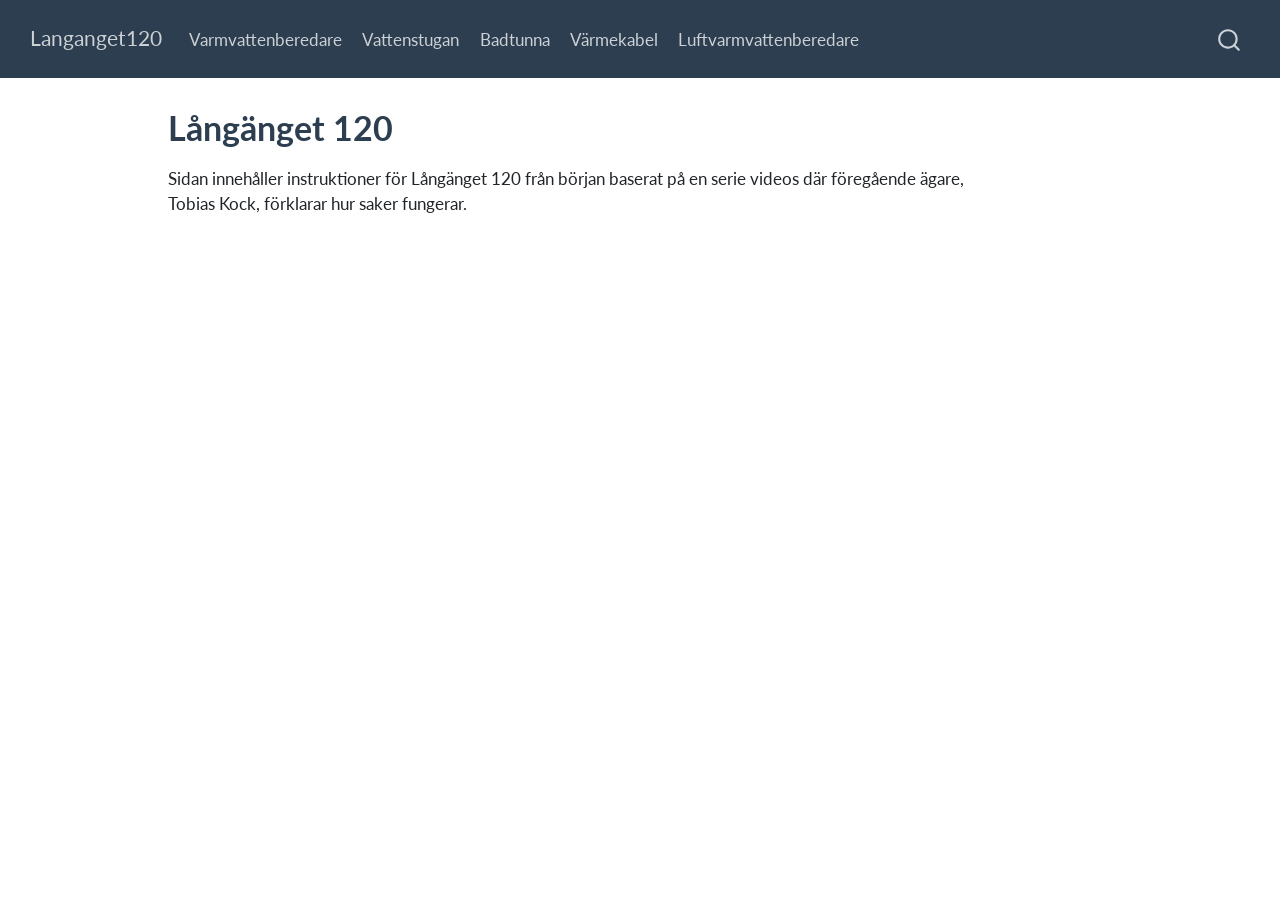
==== index.html @ 1c61ec38 "Built site for gh-pages" ====
<!DOCTYPE html>
<html xmlns="http://www.w3.org/1999/xhtml" lang="sv" xml:lang="sv"><head>

<meta charset="utf-8">
<meta name="generator" content="quarto-1.9.38">

<meta name="viewport" content="width=device-width, initial-scale=1.0, user-scalable=yes">


<title>Långänget 120 – Langanget120</title>
<style>
/* Default styles provided by pandoc.
** See https://pandoc.org/MANUAL.html#variables-for-html for config info.
*/
code{white-space: pre-wrap;}
span.smallcaps{font-variant: small-caps;}
div.columns{display: flex; gap: min(4vw, 1.5em);}
div.column{flex: auto; overflow-x: auto;}
div.hanging-indent{margin-left: 1.5em; text-indent: -1.5em;}
ul.task-list{list-style: none;}
ul.task-list li input[type="checkbox"] {
  width: 0.8em;
  margin: 0 0.8em 0.2em -1em; /* quarto-specific, see https://github.com/quarto-dev/quarto-cli/issues/4556 */ 
  vertical-align: middle;
}
</style>


<script src="site_libs/quarto-nav/quarto-nav.js"></script>
<script src="site_libs/quarto-nav/headroom.min.js"></script>
<script src="site_libs/clipboard/clipboard.min.js"></script>
<script src="site_libs/quarto-search/autocomplete.umd.js"></script>
<script src="site_libs/quarto-search/fuse.min.js"></script>
<script src="site_libs/quarto-search/quarto-search.js"></script>
<meta name="quarto:offset" content="./">
<script src="site_libs/quarto-html/quarto.js" type="module"></script>
<script src="site_libs/quarto-html/tabsets/tabsets.js" type="module"></script>
<script src="site_libs/quarto-html/popper.min.js"></script>
<script src="site_libs/quarto-html/tippy.umd.min.js"></script>
<script src="site_libs/quarto-html/anchor.min.js"></script>
<link href="site_libs/quarto-html/tippy.css" rel="stylesheet">
<link href="site_libs/quarto-html/quarto-syntax-highlighting-15634bcf2e68342d4ad2dfa704d543f6.css" rel="stylesheet" class="quarto-color-scheme" id="quarto-text-highlighting-styles">
<link href="site_libs/quarto-html/quarto-syntax-highlighting-dark-0a6b7249c26820e032cb0bd839ff02b1.css" rel="stylesheet" class="quarto-color-scheme quarto-color-alternate" id="quarto-text-highlighting-styles">
<link href="site_libs/quarto-html/quarto-syntax-highlighting-15634bcf2e68342d4ad2dfa704d543f6.css" rel="stylesheet" class="quarto-color-scheme-extra" id="quarto-text-highlighting-styles">
<script src="site_libs/bootstrap/bootstrap.min.js"></script>
<link href="site_libs/bootstrap/bootstrap-icons.css" rel="stylesheet">
<link href="site_libs/bootstrap/bootstrap-d584230e92ecc901ea8b048067ba2756.min.css" rel="stylesheet" append-hash="true" class="quarto-color-scheme" id="quarto-bootstrap" data-mode="light">
<link href="site_libs/bootstrap/bootstrap-dark-984178a222c619e44ca9eaa3759b5413.min.css" rel="stylesheet" append-hash="true" class="quarto-color-scheme quarto-color-alternate" id="quarto-bootstrap" data-mode="light">
<link href="site_libs/bootstrap/bootstrap-d584230e92ecc901ea8b048067ba2756.min.css" rel="stylesheet" append-hash="true" class="quarto-color-scheme-extra" id="quarto-bootstrap" data-mode="light">
<script id="quarto-search-options" type="application/json">{
  "location": "navbar",
  "copy-button": false,
  "collapse-after": 3,
  "panel-placement": "end",
  "type": "overlay",
  "limit": 50,
  "keyboard-shortcut": [
    "f",
    "/",
    "s"
  ],
  "show-item-context": false,
  "language": {
    "search-no-results-text": "Inget resultat",
    "search-matching-documents-text": "matchande dokument",
    "search-copy-link-title": "Kopiera länk för att söka",
    "search-hide-matches-text": "Göm ytterligare resultat",
    "search-more-match-text": "annat resultat i detta dokument",
    "search-more-matches-text": "fler resultat i detta dokument",
    "search-clear-button-title": "Rensa",
    "search-text-placeholder": "",
    "search-detached-cancel-button-title": "Avbryt",
    "search-submit-button-title": "Verkställ",
    "search-label": "Sök"
  }
}</script>


<link rel="stylesheet" href="styles.css">
</head>

<body class="nav-fixed quarto-light">

<div id="quarto-search-results"></div>
  <header id="quarto-header" class="headroom fixed-top">
    <nav class="navbar navbar-expand-lg " data-bs-theme="dark">
      <div class="navbar-container container-fluid">
      <div class="navbar-brand-container mx-auto">
    <a class="navbar-brand" href="./index.html">
    <span class="navbar-title">Langanget120</span>
    </a>
  </div>
            <div id="quarto-search" class="" title="Sök"></div>
          <button class="navbar-toggler" type="button" data-bs-toggle="collapse" data-bs-target="#navbarCollapse" aria-controls="navbarCollapse" role="menu" aria-expanded="false" aria-label="Skifta navigering" onclick="if (window.quartoToggleHeadroom) { window.quartoToggleHeadroom(); }">
  <span class="navbar-toggler-icon"></span>
</button>
          <div class="collapse navbar-collapse" id="navbarCollapse">
            <ul class="navbar-nav navbar-nav-scroll me-auto">
  <li class="nav-item">
    <a class="nav-link" href="./varmvattenberedare.html"> 
<span class="menu-text">Varmvattenberedare</span></a>
  </li>  
  <li class="nav-item">
    <a class="nav-link" href="./vattenstugan.html"> 
<span class="menu-text">Vattenstugan</span></a>
  </li>  
  <li class="nav-item">
    <a class="nav-link" href="./badtunna.html"> 
<span class="menu-text">Badtunna</span></a>
  </li>  
  <li class="nav-item">
    <a class="nav-link" href="./värmekabel.html"> 
<span class="menu-text">Värmekabel</span></a>
  </li>  
  <li class="nav-item">
    <a class="nav-link" href="./luftvarmvattenberedare.html"> 
<span class="menu-text">Luftvarmvattenberedare</span></a>
  </li>  
</ul>
          </div> <!-- /navcollapse -->
            <div class="quarto-navbar-tools">
</div>
      </div> <!-- /container-fluid -->
    </nav>
</header>
<!-- content -->
<div id="quarto-content" class="quarto-container page-columns page-rows-contents page-layout-article page-navbar">
<!-- sidebar -->
<!-- margin-sidebar -->
    <div id="quarto-margin-sidebar" class="sidebar margin-sidebar zindex-bottom">
        
    </div>
<!-- main -->
<main class="content" id="quarto-document-content">

<header id="title-block-header" class="quarto-title-block default">
<div class="quarto-title">
<h1 class="title">Långänget 120</h1>
</div>



<div class="quarto-title-meta">

    
  
    
  </div>
  


</header>


<p>Sidan innehåller instruktioner för Långänget 120 från början baserat på en serie videos där föregående ägare, Tobias Kock, förklarar hur saker fungerar.</p>
<!--
git add -A && git commit -m "Describe the change" && git push   # source
quarto publish gh-pages                                         # site
-->



</main> <!-- /main -->
<script id="quarto-html-after-body" type="application/javascript">
  window.document.addEventListener("DOMContentLoaded", function (event) {
    const icon = "";
    const anchorJS = new window.AnchorJS();
    anchorJS.options = {
      placement: 'right',
      icon: icon
    };
    anchorJS.add('.anchored');
    const isCodeAnnotation = (el) => {
      for (const clz of el.classList) {
        if (clz.startsWith('code-annotation-')) {                     
          return true;
        }
      }
      return false;
    }
    const onCopySuccess = function(e) {
      // button target
      const button = e.trigger;
      // don't keep focus
      button.blur();
      // flash "checked"
      button.classList.add('code-copy-button-checked');
      var currentTitle = button.getAttribute("title");
      button.setAttribute("title", "Kopierat!");
      let tooltip;
      if (window.bootstrap) {
        button.setAttribute("data-bs-toggle", "tooltip");
        button.setAttribute("data-bs-placement", "left");
        button.setAttribute("data-bs-title", "Kopierat!");
        tooltip = new bootstrap.Tooltip(button, 
          { trigger: "manual", 
            customClass: "code-copy-button-tooltip",
            offset: [0, -8]});
        tooltip.show();    
      }
      setTimeout(function() {
        if (tooltip) {
          tooltip.hide();
          button.removeAttribute("data-bs-title");
          button.removeAttribute("data-bs-toggle");
          button.removeAttribute("data-bs-placement");
        }
        button.setAttribute("title", currentTitle);
        button.classList.remove('code-copy-button-checked');
      }, 1000);
      // clear code selection
      e.clearSelection();
    }
    const getTextToCopy = function(trigger) {
      const outerScaffold = trigger.parentElement.cloneNode(true);
      const codeEl = outerScaffold.querySelector('code');
      for (const childEl of codeEl.children) {
        if (isCodeAnnotation(childEl)) {
          childEl.remove();
        }
      }
      return codeEl.innerText;
    }
    const clipboard = new window.ClipboardJS('.code-copy-button:not([data-in-quarto-modal])', {
      text: getTextToCopy
    });
    clipboard.on('success', onCopySuccess);
    if (window.document.getElementById('quarto-embedded-source-code-modal')) {
      const clipboardModal = new window.ClipboardJS('.code-copy-button[data-in-quarto-modal]', {
        text: getTextToCopy,
        container: window.document.getElementById('quarto-embedded-source-code-modal')
      });
      clipboardModal.on('success', onCopySuccess);
    }
      var localhostRegex = new RegExp(/^(?:http|https):\/\/localhost\:?[0-9]*\//);
      var mailtoRegex = new RegExp(/^mailto:/);
        var filterRegex = new RegExp('/' + window.location.host + '/');
      var isInternal = (href) => {
          return filterRegex.test(href) || localhostRegex.test(href) || mailtoRegex.test(href);
      }
      // Inspect non-navigation links and adorn them if external
     var links = window.document.querySelectorAll('a[href]:not(.nav-link):not(.navbar-brand):not(.toc-action):not(.sidebar-link):not(.sidebar-item-toggle):not(.pagination-link):not(.no-external):not([aria-hidden]):not(.dropdown-item):not(.quarto-navigation-tool):not(.about-link)');
      for (var i=0; i<links.length; i++) {
        const link = links[i];
        if (!isInternal(link.href)) {
          // undo the damage that might have been done by quarto-nav.js in the case of
          // links that we want to consider external
          if (link.dataset.originalHref !== undefined) {
            link.href = link.dataset.originalHref;
          }
        }
      }
    function tippyHover(el, contentFn, onTriggerFn, onUntriggerFn) {
      const config = {
        allowHTML: true,
        maxWidth: 500,
        delay: 100,
        arrow: false,
        appendTo: function(el) {
            return el.parentElement;
        },
        interactive: true,
        interactiveBorder: 10,
        theme: 'quarto',
        placement: 'bottom-start',
      };
      if (contentFn) {
        config.content = contentFn;
      }
      if (onTriggerFn) {
        config.onTrigger = onTriggerFn;
      }
      if (onUntriggerFn) {
        config.onUntrigger = onUntriggerFn;
      }
      window.tippy(el, config); 
    }
    const noterefs = window.document.querySelectorAll('a[role="doc-noteref"]');
    for (var i=0; i<noterefs.length; i++) {
      const ref = noterefs[i];
      tippyHover(ref, function() {
        // use id or data attribute instead here
        let href = ref.getAttribute('data-footnote-href') || ref.getAttribute('href');
        try { href = new URL(href).hash; } catch {}
        const id = href.replace(/^#\/?/, "");
        const note = window.document.getElementById(id);
        if (note) {
          return note.innerHTML;
        } else {
          return "";
        }
      });
    }
    const xrefs = window.document.querySelectorAll('a.quarto-xref');
    const processXRef = (id, note) => {
      // Strip column container classes
      const stripColumnClz = (el) => {
        el.classList.remove("page-full", "page-columns");
        if (el.children) {
          for (const child of el.children) {
            stripColumnClz(child);
          }
        }
      }
      stripColumnClz(note)
      if (id === null || id.startsWith('sec-')) {
        // Special case sections, only their first couple elements
        const container = document.createElement("div");
        if (note.children && note.children.length > 2) {
          container.appendChild(note.children[0].cloneNode(true));
          for (let i = 1; i < note.children.length; i++) {
            const child = note.children[i];
            if (child.tagName === "P" && child.innerText === "") {
              continue;
            } else {
              container.appendChild(child.cloneNode(true));
              break;
            }
          }
          if (window.Quarto?.typesetMath) {
            window.Quarto.typesetMath(container);
          }
          return container.innerHTML
        } else {
          if (window.Quarto?.typesetMath) {
            window.Quarto.typesetMath(note);
          }
          return note.innerHTML;
        }
      } else {
        // Remove any anchor links if they are present
        const anchorLink = note.querySelector('a.anchorjs-link');
        if (anchorLink) {
          anchorLink.remove();
        }
        if (window.Quarto?.typesetMath) {
          window.Quarto.typesetMath(note);
        }
        if (note.classList.contains("callout")) {
          return note.outerHTML;
        } else {
          return note.innerHTML;
        }
      }
    }
    for (var i=0; i<xrefs.length; i++) {
      const xref = xrefs[i];
      tippyHover(xref, undefined, function(instance) {
        instance.disable();
        let url = xref.getAttribute('href');
        let hash = undefined; 
        if (url.startsWith('#')) {
          hash = url;
        } else {
          try { hash = new URL(url).hash; } catch {}
        }
        if (hash) {
          const id = hash.replace(/^#\/?/, "");
          const note = window.document.getElementById(id);
          if (note !== null) {
            try {
              const html = processXRef(id, note.cloneNode(true));
              instance.setContent(html);
            } finally {
              instance.enable();
              instance.show();
            }
          } else {
            // See if we can fetch this
            fetch(url.split('#')[0])
            .then(res => res.text())
            .then(html => {
              const parser = new DOMParser();
              const htmlDoc = parser.parseFromString(html, "text/html");
              const note = htmlDoc.getElementById(id);
              if (note !== null) {
                const html = processXRef(id, note);
                instance.setContent(html);
              } 
            }).finally(() => {
              instance.enable();
              instance.show();
            });
          }
        } else {
          // See if we can fetch a full url (with no hash to target)
          // This is a special case and we should probably do some content thinning / targeting
          fetch(url)
          .then(res => res.text())
          .then(html => {
            const parser = new DOMParser();
            const htmlDoc = parser.parseFromString(html, "text/html");
            const note = htmlDoc.querySelector('main.content');
            if (note !== null) {
              // This should only happen for chapter cross references
              // (since there is no id in the URL)
              // remove the first header
              if (note.children.length > 0 && note.children[0].tagName === "HEADER") {
                note.children[0].remove();
              }
              const html = processXRef(null, note);
              instance.setContent(html);
            } 
          }).finally(() => {
            instance.enable();
            instance.show();
          });
        }
      }, function(instance) {
      });
    }
        let selectedAnnoteEl;
        const selectorForAnnotation = ( cell, annotation) => {
          let cellAttr = 'data-code-cell="' + cell + '"';
          let lineAttr = 'data-code-annotation="' +  annotation + '"';
          const selector = 'span[' + cellAttr + '][' + lineAttr + ']';
          return selector;
        }
        const selectCodeLines = (annoteEl) => {
          const doc = window.document;
          const targetCell = annoteEl.getAttribute("data-target-cell");
          const targetAnnotation = annoteEl.getAttribute("data-target-annotation");
          const annoteSpan = window.document.querySelector(selectorForAnnotation(targetCell, targetAnnotation));
          const lines = annoteSpan.getAttribute("data-code-lines").split(",");
          const lineIds = lines.map((line) => {
            return targetCell + "-" + line;
          })
          let top = null;
          let height = null;
          let parent = null;
          if (lineIds.length > 0) {
              //compute the position of the single el (top and bottom and make a div)
              const el = window.document.getElementById(lineIds[0]);
              top = el.offsetTop;
              height = el.offsetHeight;
              parent = el.parentElement.parentElement;
            if (lineIds.length > 1) {
              const lastEl = window.document.getElementById(lineIds[lineIds.length - 1]);
              const bottom = lastEl.offsetTop + lastEl.offsetHeight;
              height = bottom - top;
            }
            if (top !== null && height !== null && parent !== null) {
              // cook up a div (if necessary) and position it 
              let div = window.document.getElementById("code-annotation-line-highlight");
              if (div === null) {
                div = window.document.createElement("div");
                div.setAttribute("id", "code-annotation-line-highlight");
                div.style.position = 'absolute';
                parent.appendChild(div);
              }
              div.style.top = top - 2 + "px";
              div.style.height = height + 4 + "px";
              div.style.left = 0;
              let gutterDiv = window.document.getElementById("code-annotation-line-highlight-gutter");
              if (gutterDiv === null) {
                gutterDiv = window.document.createElement("div");
                gutterDiv.setAttribute("id", "code-annotation-line-highlight-gutter");
                gutterDiv.style.position = 'absolute';
                const codeCell = window.document.getElementById(targetCell);
                const gutter = codeCell.querySelector('.code-annotation-gutter');
                gutter.appendChild(gutterDiv);
              }
              gutterDiv.style.top = top - 2 + "px";
              gutterDiv.style.height = height + 4 + "px";
            }
            selectedAnnoteEl = annoteEl;
          }
        };
        const unselectCodeLines = () => {
          const elementsIds = ["code-annotation-line-highlight", "code-annotation-line-highlight-gutter"];
          elementsIds.forEach((elId) => {
            const div = window.document.getElementById(elId);
            if (div) {
              div.remove();
            }
          });
          selectedAnnoteEl = undefined;
        };
          // Handle positioning of the toggle
      window.addEventListener(
        "resize",
        throttle(() => {
          elRect = undefined;
          if (selectedAnnoteEl) {
            selectCodeLines(selectedAnnoteEl);
          }
        }, 10)
      );
      function throttle(fn, ms) {
      let throttle = false;
      let timer;
        return (...args) => {
          if(!throttle) { // first call gets through
              fn.apply(this, args);
              throttle = true;
          } else { // all the others get throttled
              if(timer) clearTimeout(timer); // cancel #2
              timer = setTimeout(() => {
                fn.apply(this, args);
                timer = throttle = false;
              }, ms);
          }
        };
      }
        // Attach click handler to the DT
        const annoteDls = window.document.querySelectorAll('dt[data-target-cell]');
        for (const annoteDlNode of annoteDls) {
          annoteDlNode.addEventListener('click', (event) => {
            const clickedEl = event.target;
            if (clickedEl !== selectedAnnoteEl) {
              unselectCodeLines();
              const activeEl = window.document.querySelector('dt[data-target-cell].code-annotation-active');
              if (activeEl) {
                activeEl.classList.remove('code-annotation-active');
              }
              selectCodeLines(clickedEl);
              clickedEl.classList.add('code-annotation-active');
            } else {
              // Unselect the line
              unselectCodeLines();
              clickedEl.classList.remove('code-annotation-active');
            }
          });
        }
    const findCites = (el) => {
      const parentEl = el.parentElement;
      if (parentEl) {
        const cites = parentEl.dataset.cites;
        if (cites) {
          return {
            el,
            cites: cites.split(' ')
          };
        } else {
          return findCites(el.parentElement)
        }
      } else {
        return undefined;
      }
    };
    var bibliorefs = window.document.querySelectorAll('a[role="doc-biblioref"]');
    for (var i=0; i<bibliorefs.length; i++) {
      const ref = bibliorefs[i];
      const citeInfo = findCites(ref);
      if (citeInfo) {
        tippyHover(citeInfo.el, function() {
          var popup = window.document.createElement('div');
          citeInfo.cites.forEach(function(cite) {
            var citeDiv = window.document.createElement('div');
            citeDiv.classList.add('hanging-indent');
            citeDiv.classList.add('csl-entry');
            var biblioDiv = window.document.getElementById('ref-' + cite);
            if (biblioDiv) {
              citeDiv.innerHTML = biblioDiv.innerHTML;
            }
            popup.appendChild(citeDiv);
          });
          return popup.innerHTML;
        });
      }
    }
  });
  </script>
</div> <!-- /content -->




</body></html>
---- site_libs/quarto-html/tippy.css ----
.tippy-box[data-animation=fade][data-state=hidden]{opacity:0}[data-tippy-root]{max-width:calc(100vw - 10px)}.tippy-box{position:relative;background-color:#333;color:#fff;border-radius:4px;font-size:14px;line-height:1.4;white-space:normal;outline:0;transition-property:transform,visibility,opacity}.tippy-box[data-placement^=top]>.tippy-arrow{bottom:0}.tippy-box[data-placement^=top]>.tippy-arrow:before{bottom:-7px;left:0;border-width:8px 8px 0;border-top-color:initial;transform-origin:center top}.tippy-box[data-placement^=bottom]>.tippy-arrow{top:0}.tippy-box[data-placement^=bottom]>.tippy-arrow:before{top:-7px;left:0;border-width:0 8px 8px;border-bottom-color:initial;transform-origin:center bottom}.tippy-box[data-placement^=left]>.tippy-arrow{right:0}.tippy-box[data-placement^=left]>.tippy-arrow:before{border-width:8px 0 8px 8px;border-left-color:initial;right:-7px;transform-origin:center left}.tippy-box[data-placement^=right]>.tippy-arrow{left:0}.tippy-box[data-placement^=right]>.tippy-arrow:before{left:-7px;border-width:8px 8px 8px 0;border-right-color:initial;transform-origin:center right}.tippy-box[data-inertia][data-state=visible]{transition-timing-function:cubic-bezier(.54,1.5,.38,1.11)}.tippy-arrow{width:16px;height:16px;color:#333}.tippy-arrow:before{content:"";position:absolute;border-color:transparent;border-style:solid}.tippy-content{position:relative;padding:5px 9px;z-index:1}
---- site_libs/quarto-html/quarto-syntax-highlighting-15634bcf2e68342d4ad2dfa704d543f6.css ----
/* quarto syntax highlight colors */
:root {
  --quarto-hl-ot-color: #003B4F;
  --quarto-hl-at-color: #657422;
  --quarto-hl-ss-color: #20794D;
  --quarto-hl-an-color: #5E5E5E;
  --quarto-hl-fu-color: #4758AB;
  --quarto-hl-st-color: #20794D;
  --quarto-hl-cf-color: #003B4F;
  --quarto-hl-op-color: #5E5E5E;
  --quarto-hl-er-color: #AD0000;
  --quarto-hl-bn-color: #AD0000;
  --quarto-hl-al-color: #AD0000;
  --quarto-hl-va-color: #111111;
  --quarto-hl-bu-color: inherit;
  --quarto-hl-ex-color: inherit;
  --quarto-hl-pp-color: #AD0000;
  --quarto-hl-in-color: #5E5E5E;
  --quarto-hl-vs-color: #20794D;
  --quarto-hl-wa-color: #5E5E5E;
  --quarto-hl-do-color: #5E5E5E;
  --quarto-hl-im-color: #00769E;
  --quarto-hl-ch-color: #20794D;
  --quarto-hl-dt-color: #AD0000;
  --quarto-hl-fl-color: #AD0000;
  --quarto-hl-co-color: #5E5E5E;
  --quarto-hl-cv-color: #5E5E5E;
  --quarto-hl-cn-color: #8f5902;
  --quarto-hl-sc-color: #5E5E5E;
  --quarto-hl-dv-color: #AD0000;
  --quarto-hl-kw-color: #003B4F;
}

/* other quarto variables */
:root {
  --quarto-font-monospace: SFMono-Regular, Menlo, Monaco, Consolas, "Liberation Mono", "Courier New", monospace;
}

/* syntax highlight based on Pandoc's rules */
pre > code.sourceCode > span {
  color: #003B4F;
}

code.sourceCode > span {
  color: #003B4F;
}

div.sourceCode,
div.sourceCode pre.sourceCode {
  color: #003B4F;
}

/* Normal */
code span {
  color: #003B4F;
}

/* Alert */
code span.al {
  color: #AD0000;
  font-style: inherit;
}

/* Annotation */
code span.an {
  color: #5E5E5E;
  font-style: inherit;
}

/* Attribute */
code span.at {
  color: #657422;
  font-style: inherit;
}

/* BaseN */
code span.bn {
  color: #AD0000;
  font-style: inherit;
}

/* BuiltIn */
code span.bu {
  font-style: inherit;
}

/* ControlFlow */
code span.cf {
  color: #003B4F;
  font-weight: bold;
  font-style: inherit;
}

/* Char */
code span.ch {
  color: #20794D;
  font-style: inherit;
}

/* Constant */
code span.cn {
  color: #8f5902;
  font-style: inherit;
}

/* Comment */
code span.co {
  color: #5E5E5E;
  font-style: inherit;
}

/* CommentVar */
code span.cv {
  color: #5E5E5E;
  font-style: italic;
}

/* Documentation */
code span.do {
  color: #5E5E5E;
  font-style: italic;
}

/* DataType */
code span.dt {
  color: #AD0000;
  font-style: inherit;
}

/* DecVal */
code span.dv {
  color: #AD0000;
  font-style: inherit;
}

/* Error */
code span.er {
  color: #AD0000;
  font-style: inherit;
}

/* Extension */
code span.ex {
  font-style: inherit;
}

/* Float */
code span.fl {
  color: #AD0000;
  font-style: inherit;
}

/* Function */
code span.fu {
  color: #4758AB;
  font-style: inherit;
}

/* Import */
code span.im {
  color: #00769E;
  font-style: inherit;
}

/* Information */
code span.in {
  color: #5E5E5E;
  font-style: inherit;
}

/* Keyword */
code span.kw {
  color: #003B4F;
  font-weight: bold;
  font-style: inherit;
}

/* Operator */
code span.op {
  color: #5E5E5E;
  font-style: inherit;
}

/* Other */
code span.ot {
  color: #003B4F;
  font-style: inherit;
}

/* Preprocessor */
code span.pp {
  color: #AD0000;
  font-style: inherit;
}

/* SpecialChar */
code span.sc {
  color: #5E5E5E;
  font-style: inherit;
}

/* SpecialString */
code span.ss {
  color: #20794D;
  font-style: inherit;
}

/* String */
code span.st {
  color: #20794D;
  font-style: inherit;
}

/* Variable */
code span.va {
  color: #111111;
  font-style: inherit;
}

/* VerbatimString */
code span.vs {
  color: #20794D;
  font-style: inherit;
}

/* Warning */
code span.wa {
  color: #5E5E5E;
  font-style: italic;
}

.prevent-inlining {
  content: "</";
}

/*# sourceMappingURL=f23921c56f73e400b49028c9186a1aa0.css.map */
---- site_libs/quarto-html/quarto-syntax-highlighting-dark-0a6b7249c26820e032cb0bd839ff02b1.css ----
/* quarto syntax highlight colors */
:root {
  --quarto-hl-al-color: #f07178;
  --quarto-hl-an-color: #d4d0ab;
  --quarto-hl-at-color: #00e0e0;
  --quarto-hl-bn-color: #d4d0ab;
  --quarto-hl-bu-color: #abe338;
  --quarto-hl-ch-color: #abe338;
  --quarto-hl-co-color: #f8f8f2;
  --quarto-hl-cv-color: #ffd700;
  --quarto-hl-cn-color: #ffd700;
  --quarto-hl-cf-color: #ffa07a;
  --quarto-hl-dt-color: #ffa07a;
  --quarto-hl-dv-color: #d4d0ab;
  --quarto-hl-do-color: #f8f8f2;
  --quarto-hl-er-color: #f07178;
  --quarto-hl-ex-color: #00e0e0;
  --quarto-hl-fl-color: #d4d0ab;
  --quarto-hl-fu-color: #ffa07a;
  --quarto-hl-im-color: #abe338;
  --quarto-hl-in-color: #d4d0ab;
  --quarto-hl-kw-color: #ffa07a;
  --quarto-hl-op-color: #ffa07a;
  --quarto-hl-ot-color: #00e0e0;
  --quarto-hl-pp-color: #dcc6e0;
  --quarto-hl-re-color: #00e0e0;
  --quarto-hl-sc-color: #abe338;
  --quarto-hl-ss-color: #abe338;
  --quarto-hl-st-color: #abe338;
  --quarto-hl-va-color: #00e0e0;
  --quarto-hl-vs-color: #abe338;
  --quarto-hl-wa-color: #dcc6e0;
}

/* other quarto variables */
:root {
  --quarto-font-monospace: SFMono-Regular, Menlo, Monaco, Consolas, "Liberation Mono", "Courier New", monospace;
}

/* syntax highlight based on Pandoc's rules */
pre > code.sourceCode > span {
  color: #f8f8f2;
}

code.sourceCode > span {
  color: #f8f8f2;
}

div.sourceCode,
div.sourceCode pre.sourceCode {
  color: #f8f8f2;
}

/* Normal */
code span {
  color: #f8f8f2;
}

/* Alert */
code span.al {
  color: #f07178;
}

/* Annotation */
code span.an {
  color: #d4d0ab;
}

/* Attribute */
code span.at {
  color: #00e0e0;
}

/* BaseN */
code span.bn {
  color: #d4d0ab;
}

/* BuiltIn */
code span.bu {
  color: #abe338;
}

/* ControlFlow */
code span.cf {
  font-weight: bold;
  color: #ffa07a;
}

/* Char */
code span.ch {
  color: #abe338;
}

/* Constant */
code span.cn {
  color: #ffd700;
}

/* Comment */
code span.co {
  font-style: italic;
  color: #f8f8f2;
}

/* CommentVar */
code span.cv {
  color: #ffd700;
}

/* Documentation */
code span.do {
  color: #f8f8f2;
}

/* DataType */
code span.dt {
  color: #ffa07a;
}

/* DecVal */
code span.dv {
  color: #d4d0ab;
}

/* Error */
code span.er {
  color: #f07178;
  text-decoration: underline;
}

/* Extension */
code span.ex {
  font-weight: bold;
  color: #00e0e0;
}

/* Float */
code span.fl {
  color: #d4d0ab;
}

/* Function */
code span.fu {
  color: #ffa07a;
}

/* Import */
code span.im {
  color: #abe338;
}

/* Information */
code span.in {
  color: #d4d0ab;
}

/* Keyword */
code span.kw {
  font-weight: bold;
  color: #ffa07a;
}

/* Operator */
code span.op {
  color: #ffa07a;
}

/* Other */
code span.ot {
  color: #00e0e0;
}

/* Preprocessor */
code span.pp {
  color: #dcc6e0;
}

/* RegionMarker */
code span.re {
  background-color: #f8f8f2;
  color: #00e0e0;
}

/* SpecialChar */
code span.sc {
  color: #abe338;
}

/* SpecialString */
code span.ss {
  color: #abe338;
}

/* String */
code span.st {
  color: #abe338;
}

/* Variable */
code span.va {
  color: #00e0e0;
}

/* VerbatimString */
code span.vs {
  color: #abe338;
}

/* Warning */
code span.wa {
  color: #dcc6e0;
}

.prevent-inlining {
  content: "</";
}

/*# sourceMappingURL=175367c052bafc98bd680af3479823f0.css.map */
---- site_libs/quarto-html/quarto-syntax-highlighting-15634bcf2e68342d4ad2dfa704d543f6.css ----
/* quarto syntax highlight colors */
:root {
  --quarto-hl-ot-color: #003B4F;
  --quarto-hl-at-color: #657422;
  --quarto-hl-ss-color: #20794D;
  --quarto-hl-an-color: #5E5E5E;
  --quarto-hl-fu-color: #4758AB;
  --quarto-hl-st-color: #20794D;
  --quarto-hl-cf-color: #003B4F;
  --quarto-hl-op-color: #5E5E5E;
  --quarto-hl-er-color: #AD0000;
  --quarto-hl-bn-color: #AD0000;
  --quarto-hl-al-color: #AD0000;
  --quarto-hl-va-color: #111111;
  --quarto-hl-bu-color: inherit;
  --quarto-hl-ex-color: inherit;
  --quarto-hl-pp-color: #AD0000;
  --quarto-hl-in-color: #5E5E5E;
  --quarto-hl-vs-color: #20794D;
  --quarto-hl-wa-color: #5E5E5E;
  --quarto-hl-do-color: #5E5E5E;
  --quarto-hl-im-color: #00769E;
  --quarto-hl-ch-color: #20794D;
  --quarto-hl-dt-color: #AD0000;
  --quarto-hl-fl-color: #AD0000;
  --quarto-hl-co-color: #5E5E5E;
  --quarto-hl-cv-color: #5E5E5E;
  --quarto-hl-cn-color: #8f5902;
  --quarto-hl-sc-color: #5E5E5E;
  --quarto-hl-dv-color: #AD0000;
  --quarto-hl-kw-color: #003B4F;
}

/* other quarto variables */
:root {
  --quarto-font-monospace: SFMono-Regular, Menlo, Monaco, Consolas, "Liberation Mono", "Courier New", monospace;
}

/* syntax highlight based on Pandoc's rules */
pre > code.sourceCode > span {
  color: #003B4F;
}

code.sourceCode > span {
  color: #003B4F;
}

div.sourceCode,
div.sourceCode pre.sourceCode {
  color: #003B4F;
}

/* Normal */
code span {
  color: #003B4F;
}

/* Alert */
code span.al {
  color: #AD0000;
  font-style: inherit;
}

/* Annotation */
code span.an {
  color: #5E5E5E;
  font-style: inherit;
}

/* Attribute */
code span.at {
  color: #657422;
  font-style: inherit;
}

/* BaseN */
code span.bn {
  color: #AD0000;
  font-style: inherit;
}

/* BuiltIn */
code span.bu {
  font-style: inherit;
}

/* ControlFlow */
code span.cf {
  color: #003B4F;
  font-weight: bold;
  font-style: inherit;
}

/* Char */
code span.ch {
  color: #20794D;
  font-style: inherit;
}

/* Constant */
code span.cn {
  color: #8f5902;
  font-style: inherit;
}

/* Comment */
code span.co {
  color: #5E5E5E;
  font-style: inherit;
}

/* CommentVar */
code span.cv {
  color: #5E5E5E;
  font-style: italic;
}

/* Documentation */
code span.do {
  color: #5E5E5E;
  font-style: italic;
}

/* DataType */
code span.dt {
  color: #AD0000;
  font-style: inherit;
}

/* DecVal */
code span.dv {
  color: #AD0000;
  font-style: inherit;
}

/* Error */
code span.er {
  color: #AD0000;
  font-style: inherit;
}

/* Extension */
code span.ex {
  font-style: inherit;
}

/* Float */
code span.fl {
  color: #AD0000;
  font-style: inherit;
}

/* Function */
code span.fu {
  color: #4758AB;
  font-style: inherit;
}

/* Import */
code span.im {
  color: #00769E;
  font-style: inherit;
}

/* Information */
code span.in {
  color: #5E5E5E;
  font-style: inherit;
}

/* Keyword */
code span.kw {
  color: #003B4F;
  font-weight: bold;
  font-style: inherit;
}

/* Operator */
code span.op {
  color: #5E5E5E;
  font-style: inherit;
}

/* Other */
code span.ot {
  color: #003B4F;
  font-style: inherit;
}

/* Preprocessor */
code span.pp {
  color: #AD0000;
  font-style: inherit;
}

/* SpecialChar */
code span.sc {
  color: #5E5E5E;
  font-style: inherit;
}

/* SpecialString */
code span.ss {
  color: #20794D;
  font-style: inherit;
}

/* String */
code span.st {
  color: #20794D;
  font-style: inherit;
}

/* Variable */
code span.va {
  color: #111111;
  font-style: inherit;
}

/* VerbatimString */
code span.vs {
  color: #20794D;
  font-style: inherit;
}

/* Warning */
code span.wa {
  color: #5E5E5E;
  font-style: italic;
}

.prevent-inlining {
  content: "</";
}

/*# sourceMappingURL=f23921c56f73e400b49028c9186a1aa0.css.map */
---- styles.css ----
/* css styles */
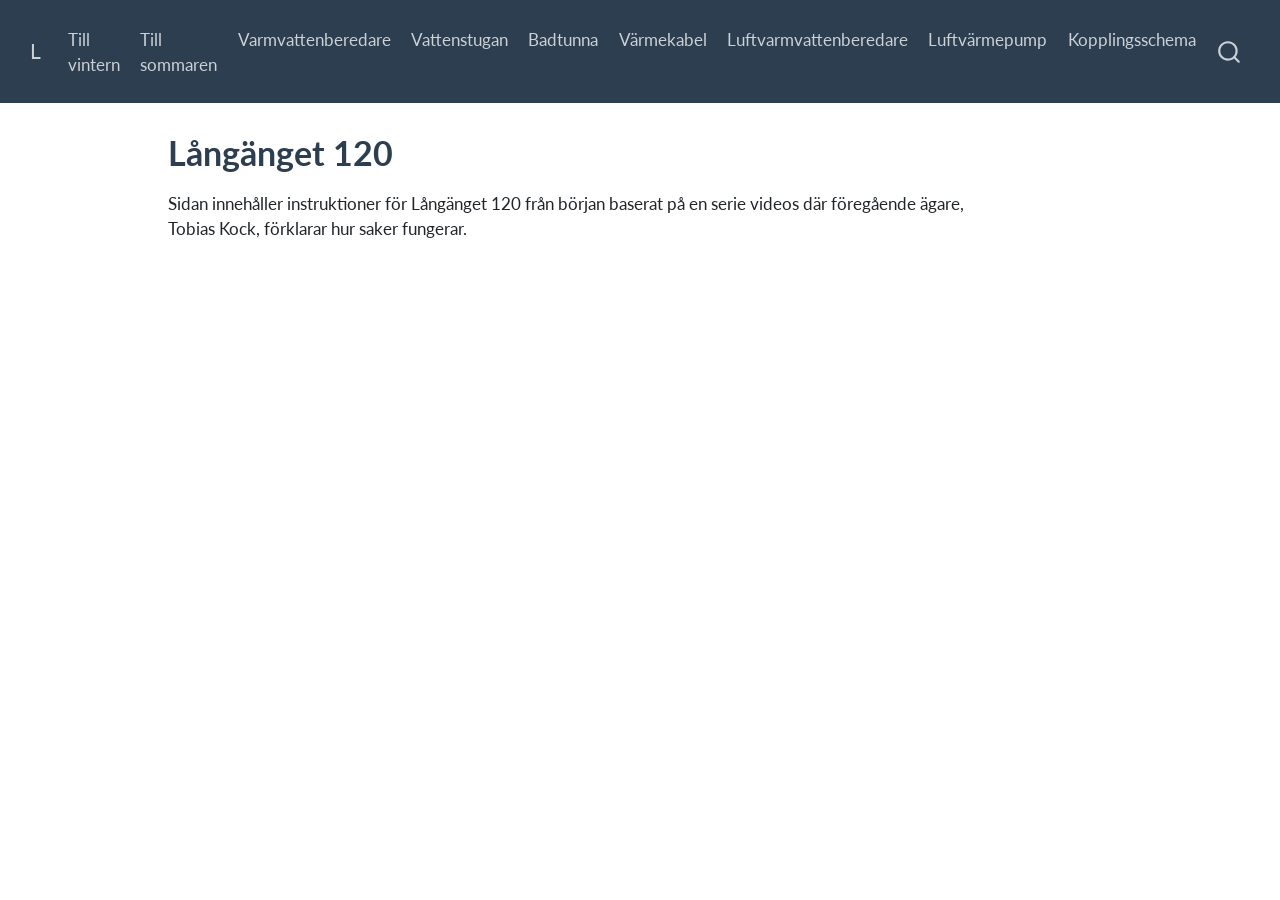
==== commit c9a2b2d5: "Built site for gh-pages" ====
--- a/index.html
+++ b/index.html
@@ -44,9 +44,9 @@
 <link href="site_libs/quarto-html/quarto-syntax-highlighting-15634bcf2e68342d4ad2dfa704d543f6.css" rel="stylesheet" class="quarto-color-scheme-extra" id="quarto-text-highlighting-styles">
 <script src="site_libs/bootstrap/bootstrap.min.js"></script>
 <link href="site_libs/bootstrap/bootstrap-icons.css" rel="stylesheet">
-<link href="site_libs/bootstrap/bootstrap-d584230e92ecc901ea8b048067ba2756.min.css" rel="stylesheet" append-hash="true" class="quarto-color-scheme" id="quarto-bootstrap" data-mode="light">
-<link href="site_libs/bootstrap/bootstrap-dark-984178a222c619e44ca9eaa3759b5413.min.css" rel="stylesheet" append-hash="true" class="quarto-color-scheme quarto-color-alternate" id="quarto-bootstrap" data-mode="light">
-<link href="site_libs/bootstrap/bootstrap-d584230e92ecc901ea8b048067ba2756.min.css" rel="stylesheet" append-hash="true" class="quarto-color-scheme-extra" id="quarto-bootstrap" data-mode="light">
+<link href="site_libs/bootstrap/bootstrap-17fa43110252fe5d7fbc076cda6e6503.min.css" rel="stylesheet" append-hash="true" class="quarto-color-scheme" id="quarto-bootstrap" data-mode="light">
+<link href="site_libs/bootstrap/bootstrap-dark-2f3706f3f720ffabbc97d3e3986e1aea.min.css" rel="stylesheet" append-hash="true" class="quarto-color-scheme quarto-color-alternate" id="quarto-bootstrap" data-mode="light">
+<link href="site_libs/bootstrap/bootstrap-17fa43110252fe5d7fbc076cda6e6503.min.css" rel="stylesheet" append-hash="true" class="quarto-color-scheme-extra" id="quarto-bootstrap" data-mode="light">
 <script id="quarto-search-options" type="application/json">{
   "location": "navbar",
   "copy-button": false,
@@ -97,6 +97,14 @@
           <div class="collapse navbar-collapse" id="navbarCollapse">
             <ul class="navbar-nav navbar-nav-scroll me-auto">
   <li class="nav-item">
+    <a class="nav-link" href="./till-vintern.html"> 
+<span class="menu-text">Till vintern</span></a>
+  </li>  
+  <li class="nav-item">
+    <a class="nav-link" href="./till-sommaren.html"> 
+<span class="menu-text">Till sommaren</span></a>
+  </li>  
+  <li class="nav-item">
     <a class="nav-link" href="./varmvattenberedare.html"> 
 <span class="menu-text">Varmvattenberedare</span></a>
   </li>  
@@ -115,6 +123,14 @@
   <li class="nav-item">
     <a class="nav-link" href="./luftvarmvattenberedare.html"> 
 <span class="menu-text">Luftvarmvattenberedare</span></a>
+  </li>  
+  <li class="nav-item">
+    <a class="nav-link" href="./luftvarmepump.html"> 
+<span class="menu-text">Luftvärmepump</span></a>
+  </li>  
+  <li class="nav-item">
+    <a class="nav-link" href="./kopplingsschema.html"> 
+<span class="menu-text">Kopplingsschema</span></a>
   </li>  
 </ul>
           </div> <!-- /navcollapse -->
@@ -154,6 +170,7 @@
 
 <p>Sidan innehåller instruktioner för Långänget 120 från början baserat på en serie videos där föregående ägare, Tobias Kock, förklarar hur saker fungerar.</p>
 <!--
+# To update the site, run the following commands in the terminal:
 git add -A && git commit -m "Describe the change" && git push   # source
 quarto publish gh-pages                                         # site
 -->
@@ -234,7 +251,7 @@
     }
       var localhostRegex = new RegExp(/^(?:http|https):\/\/localhost\:?[0-9]*\//);
       var mailtoRegex = new RegExp(/^mailto:/);
-        var filterRegex = new RegExp('/' + window.location.host + '/');
+        var filterRegex = new RegExp("https:\/\/Sebastian-D\.github\.io\/langanget120\/");
       var isInternal = (href) => {
           return filterRegex.test(href) || localhostRegex.test(href) || mailtoRegex.test(href);
       }
